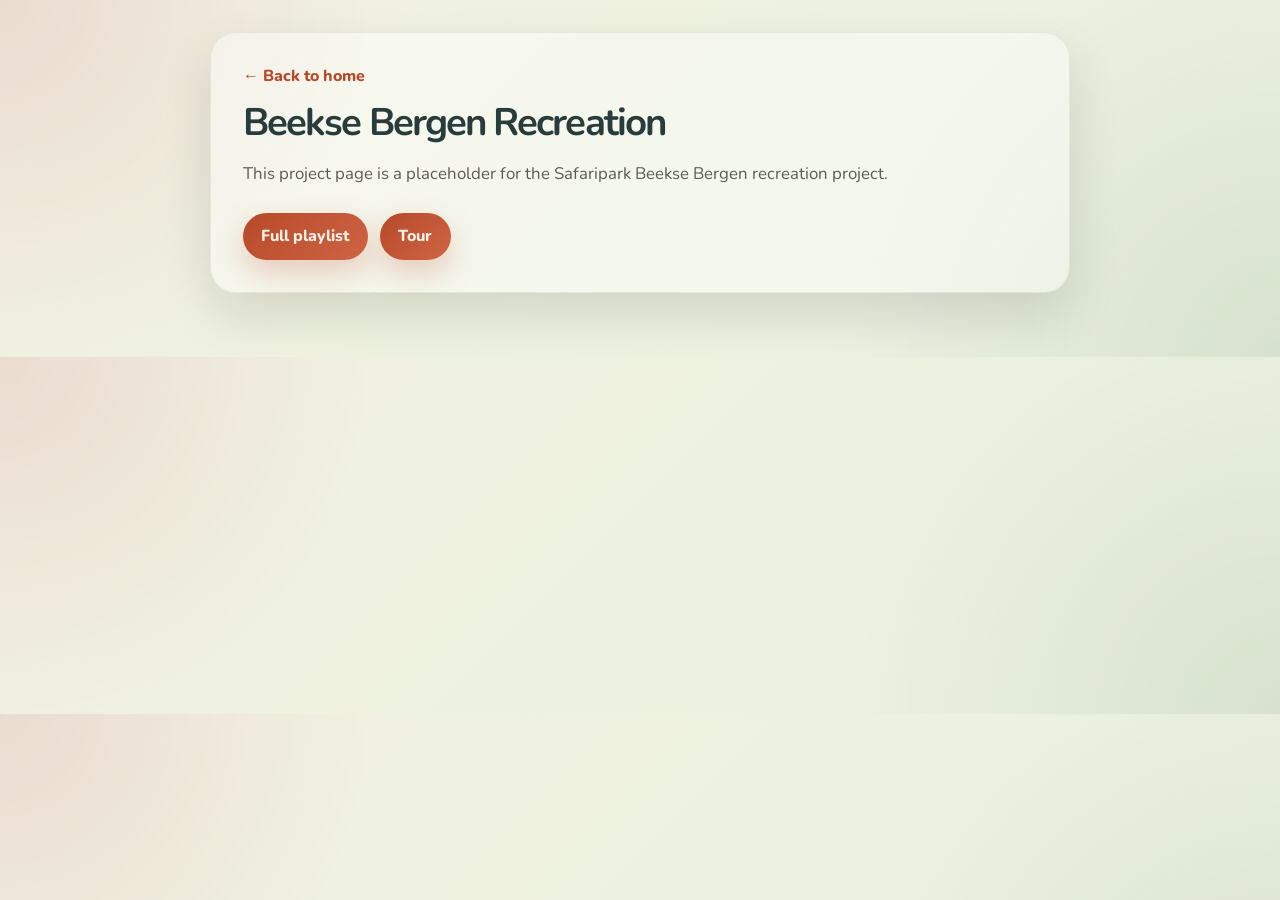
==== projects/beekse-bergen-recreation.html @ 46c1f96f "update home page" ====
<!DOCTYPE html>
<html lang="en">
<head>
  <meta charset="utf-8" />
  <meta name="viewport" content="width=device-width, initial-scale=1" />
  <title>Beekse Bergen Recreation | justGoron</title>
  <link rel="preconnect" href="https://fonts.googleapis.com" />
  <link rel="preconnect" href="https://fonts.gstatic.com" crossorigin />
  <link rel="stylesheet" href="https://fonts.googleapis.com/css2?family=Nunito:wght@400;600;700;800&display=swap" />
  <link rel="stylesheet" href="../homepage.css" />
  <style>
    body {
      padding: 2rem 1rem 4rem;
    }
    .project-page {
      width: min(860px, 100%);
      margin: 0 auto;
      background: rgba(255,255,255,0.42);
      border: 1px solid rgba(40, 61, 59, 0.08);
      border-radius: 26px;
      padding: 2rem;
      box-shadow: 0 22px 50px rgba(17, 13, 13, 0.12);
    }
    .project-page h1 {
      margin-top: 0;
      font-size: clamp(2.1rem, 3vw, 3.2rem);
      line-height: 1.05;
      color: var(--forest);
    }
    .project-page p {
      color: var(--muted);
      line-height: 1.7;
      font-size: 1.05rem;
    }
    .project-page .top-link {
      display: inline-block;
      margin-bottom: 1rem;
      color: var(--orange);
      font-weight: 800;
    }
    .project-actions {
      display: flex;
      flex-wrap: wrap;
      gap: 0.75rem;
      margin-top: 1.5rem;
    }
    .project-button {
      display: inline-flex;
      align-items: center;
      justify-content: center;
      padding: 0.8rem 1.15rem;
      border-radius: 999px;
      background: linear-gradient(135deg, var(--orange), #cf6546);
      color: var(--cream);
      font-weight: 800;
      text-decoration: none;
      box-shadow: 0 12px 30px rgba(182, 73, 40, 0.25);
    }
  </style>
</head>
<body>
  <main class="project-page">
    <a class="top-link" href="/">← Back to home</a>
    <h1>Beekse Bergen Recreation</h1>
    <p>This project page is a placeholder for the Safaripark Beekse Bergen recreation project.</p>

    <div class="project-actions">
      <a class="project-button" href="https://www.youtube.com/show/VLPL6W47aln8JRfRhiIuTHK9EhJ8jUyUhLyM?sbp=QAE%3D" target="_blank" rel="noopener">Full playlist</a>
      <a class="project-button" href="https://www.youtube.com/show/VLPL6W47aln8JRcGrnfgcb8IRd0iEql6ewTH?sbp=KgtNN3VXVWpkSkhmNEAB" target="_blank" rel="noopener">Tour</a>
    </div>
  </main>
</body>
</html>
---- homepage.css ----
:root {
  --orange: #B64928;
  --charcoal: #110D0D;
  --forest: #283D3B;
  --sage: #CACFA0;
  --green: #618B4A;
  --cream: #f7f2e8;
  --ink: #1d1a1a;
  --muted: #5e5a56;
  --shadow: 0 22px 50px rgba(17, 13, 13, 0.18);
}

* { box-sizing: border-box; }

html { scroll-behavior: smooth; }

body {
  margin: 0;
  font-family: "Nunito", "Segoe UI", sans-serif;
  background:
    radial-gradient(circle at top left, rgba(182, 73, 40, 0.12), transparent 28%),
    radial-gradient(circle at bottom right, rgba(97, 139, 74, 0.14), transparent 32%),
    linear-gradient(135deg, #f3f0e7 0%, #eef2df 40%, #eaf0e3 100%);
  color: var(--ink);
}

a { color: inherit; text-decoration: none; }

.site-home {
  min-height: 100vh;
  color: var(--forest);
}

.container {
  width: min(1180px, calc(100% - 2rem));
  margin: 0 auto;
}

.topbar {
  position: sticky;
  top: 0;
  z-index: 10;
  backdrop-filter: blur(12px);
  background: var(--orange);
  border-bottom: 1px solid rgba(40, 61, 59, 0.12);
}

.topbar-inner {
  display: flex;
  align-items: center;
  justify-content: space-between;
  gap: 1rem;
  padding: 1rem 0;
}

.brand {
  display: inline-flex;
  align-items: center;
  gap: 0.75rem;
  font-weight: 800;
  font-size: 1.1rem;
  letter-spacing: 0.08em;
  text-transform: uppercase;
  color: var(--forest);
}

.brand-mark {
  width: 2.5rem;
  height: 2.5rem;
  border-radius: 50%;
  display: grid;
  place-items: center;
  background: linear-gradient(135deg, var(--orange), #cb7756);
  box-shadow: inset 0 0 0 2px rgba(255,255,255,0.15);
  font-size: 1.1rem;
}

.brand-name {
  font-size: 1.2rem;
  letter-spacing: 0.1em;
  color: var(--cream);
}

.nav {
  display: flex;
  align-items: center;
  gap: 1.3rem;
  flex-wrap: wrap;
  color: var(--cream);
  font-weight: 700;
}

.nav a {
  opacity: 0.8;
  transition: opacity 0.2s ease;
}

.nav a:hover,
.nav a:focus-visible { opacity: 1; }

.button {
  display: inline-flex;
  align-items: center;
  justify-content: center;
  padding: 0.8rem 1.25rem;
  border-radius: 999px;
  font-weight: 800;
  transition: transform 0.15s ease, box-shadow 0.15s ease;
}

.button:hover,
.button:focus-visible {
  transform: translateY(-1px);
}

.button--primary {
  background: linear-gradient(135deg, var(--orange), #cf6546);
  color: var(--cream);
  box-shadow: 0 12px 30px rgba(182, 73, 40, 0.35);
}

.button--secondary {
  background: rgba(40, 61, 59, 0.06);
  color: var(--forest);
  border: 1px solid rgba(40, 61, 59, 0.2);
}

.button--topbar {
  background: linear-gradient(135deg, var(--orange), #cb7756);
  box-shadow: inset 0 0 0 2px rgba(255,255,255,0.15);
  color: var(--cream);
  border: 1px solid rgba(40, 61, 59, 0.15);
}

.hero {
  padding: 4.5rem 0 2.5rem;
}

.hero-shell {
  display: grid;
  grid-template-columns: 1.2fr 0.8fr;
  gap: 2.25rem;
  align-items: center;
}

.eyebrow {
  display: inline-block;
  margin: 0 0 1rem;
  padding: 0.45rem 0.8rem;
  border-radius: 999px;
  background: rgba(97, 139, 74, 0.12);
  border: 1px solid rgba(97, 139, 74, 0.15);
  color: var(--forest);
  font-weight: 800;
  letter-spacing: 0.12em;
  text-transform: uppercase;
  font-size: 0.72rem;
}

h1 {
  margin: 0;
  font-size: clamp(2.7rem, 4vw, 5rem);
  line-height: 0.96;
  letter-spacing: -0.05em;
  color: var(--forest);
}

.lead {
  max-width: 42rem;
  margin: 1.25rem 0 0;
  font-size: 1.12rem;
  line-height: 1.7;
  color: rgba(17, 13, 13, 0.75);
}

.cta-row {
  display: flex;
  flex-wrap: wrap;
  gap: 1rem;
  margin-top: 2rem;
}

.stats {
  list-style: none;
  padding: 0;
  margin: 2.25rem 0 0;
  display: grid;
  grid-template-columns: repeat(3, minmax(110px, 1fr));
  gap: 1rem;
}

.stats li {
  padding: 1rem 1.1rem;
  border-radius: 18px;
  background: rgba(255, 255, 255, 0.7);
  border: 1px solid rgba(40, 61, 59, 0.08);
  box-shadow: 0 10px 20px rgba(17, 13, 13, 0.06);
}

.stats strong {
  display: block;
  font-size: clamp(1.45rem, 2vw, 2rem);
  color: var(--forest);
  line-height: 1.1;
}

.stats span {
  display: block;
  margin-top: 0.2rem;
  color: rgba(17, 13, 13, 0.7);
  font-size: 0.82rem;
  letter-spacing: 0.08em;
  text-transform: uppercase;
}

.hero-card {
  display: flex;
  justify-content: center;
}

.feature-panel {
  width: min(100%, 430px);
  background: linear-gradient(180deg, rgba(255, 255, 255, 0.82), rgba(202, 207, 160, 0.28));
  border: 1px solid rgba(40, 61, 59, 0.08);
  border-radius: 26px;
  padding: 1.2rem;
  box-shadow: var(--shadow);
}

.mini-tag {
  color: var(--forest);
  font-weight: 800;
  letter-spacing: 0.14em;
  text-transform: uppercase;
  font-size: 0.7rem;
  margin-bottom: 0.7rem;
}

.mini-title {
  margin: 0;
  font-size: clamp(1.75rem, 2vw, 2.3rem);
  line-height: 1.1;
  color: var(--forest);
}

.thumb-placeholder {
  height: 220px;
  margin-top: 1.2rem;
  border-radius: 18px;
  background:
    linear-gradient(135deg, rgba(182, 73, 40, 0.9), rgba(97, 139, 74, 0.78)),
    url('data:image/svg+xml;utf8,<svg xmlns="http://www.w3.org/2000/svg" width="600" height="400" viewBox="0 0 600 400"><rect width="600" height="400" fill="rgba(17,13,13,0.24)"/><circle cx="300" cy="150" r="70" fill="rgba(247,242,232,0.18)"/><path d="M220 260 L380 260 L470 320 L130 320 Z" fill="rgba(247,242,232,0.12)"/></svg>');
  background-size: cover;
  background-position: center;
  display: grid;
  place-items: end center;
  padding: 1rem;
  color: var(--cream);
  font-weight: 800;
  letter-spacing: 0.08em;
  text-transform: uppercase;
  font-size: 0.72rem;
}

.meta-row {
  display: flex;
  justify-content: space-between;
  gap: 1rem;
  margin-top: 1rem;
  color: rgba(17, 13, 13, 0.72);
  font-size: 0.9rem;
}

.content {
  padding: 1.5rem 0 4rem;
}

.section {
  margin-top: 2rem;
  background: rgba(255, 255, 255, 0.42);
  border: 1px solid rgba(40, 61, 59, 0.08);
  border-radius: 26px;
  padding: 2rem;
}

.section-header {
  display: flex;
  align-items: end;
  justify-content: space-between;
  gap: 1rem;
  margin-bottom: 1.5rem;
}

.section-header h2 {
  margin: 0;
  font-size: clamp(1.8rem, 2vw, 2.6rem);
  letter-spacing: -0.04em;
  color: var(--forest);
}

.section-header a {
  color: var(--forest);
  font-weight: 800;
}

.feature-grid,
.video-grid,
.tour-grid {
  display: grid;
  grid-template-columns: repeat(3, minmax(0, 1fr));
  gap: 1.25rem;
}

.series-section {
  overflow: hidden;
}

.series-hero {
  margin-bottom: 1.5rem;
  padding: 1.4rem 1.5rem;
  border-radius: 20px;
  background: linear-gradient(135deg, rgba(182, 73, 40, 0.1), rgba(97, 139, 74, 0.12));
  border: 1px solid rgba(40, 61, 59, 0.08);
}

.series-hero--compact {
  display: flex;
  align-items: center;
  justify-content: space-between;
  gap: 1rem;
  flex-wrap: wrap;
}

.series-copy {
  flex: 1;
}

.series-copy p {
  margin: 0;
  color: var(--muted);
  line-height: 1.7;
  font-size: 1.04rem;
}

.series-actions {
  display: flex;
  flex-wrap: wrap;
  gap: 0.75rem;
  margin-top: 1rem;
}

.playlist-carousel-shell {
  display: grid;
  grid-template-columns: auto minmax(0, 1fr) auto;
  align-items: center;
  gap: 0.75rem;
}

.carousel-button {
  width: 2.8rem;
  height: 2.8rem;
  border: 1px solid rgba(40, 61, 59, 0.12);
  background: rgba(247, 242, 232, 0.96);
  border-radius: 50%;
  color: var(--forest);
  font-size: 1.4rem;
  font-weight: 800;
  cursor: pointer;
  box-shadow: 0 10px 20px rgba(17, 13, 13, 0.08);
}

.playlist-carousel {
  display: grid;
  grid-auto-flow: column;
  grid-auto-columns: minmax(220px, 28%);
  gap: 1rem;
  overflow-x: auto;
  padding: 0.2rem 0.1rem 0.6rem;
  scroll-snap-type: x proximity;
  scrollbar-width: thin;
}

.playlist-card {
  display: block;
  min-height: 100%;
  background: rgba(247, 242, 232, 0.96);
  border-radius: 18px;
  overflow: hidden;
  box-shadow: var(--shadow);
  scroll-snap-align: start;
  transition: transform 0.2s ease, box-shadow 0.2s ease;
}

.playlist-card:hover,
.playlist-card:focus-visible {
  transform: translateY(-2px);
  box-shadow: 0 18px 30px rgba(17, 13, 13, 0.18);
}

.playlist-card__thumb {
  display: block;
  width: 100%;
  aspect-ratio: 16 / 9;
  object-fit: cover;
  background: linear-gradient(135deg, rgba(182, 73, 40, 0.8), rgba(97, 139, 74, 0.8));
}

.playlist-card__meta {
  padding: 0.9rem 1rem 1rem;
}

.playlist-card__meta span {
  display: inline-block;
  margin-bottom: 0.35rem;
  font-size: 0.68rem;
  letter-spacing: 0.12em;
  text-transform: uppercase;
  color: var(--orange);
  font-weight: 800;
}

.playlist-card__meta strong {
  display: block;
  color: var(--ink);
  line-height: 1.4;
  font-size: 1rem;
}

.card {
  background: rgba(247, 242, 232, 0.94);
  color: var(--ink);
  border-radius: 20px;
  padding: 1.25rem;
  box-shadow: var(--shadow);
}

.tour-card {
  min-height: 100%;
}

.card-icon {
  display: inline-grid;
  place-items: center;
  width: 3rem;
  height: 3rem;
  border-radius: 12px;
  background: rgba(182, 73, 40, 0.12);
  color: var(--orange);
  font-size: 1.5rem;
  margin-bottom: 0.85rem;
}

.card h3 {
  margin: 0 0 0.5rem;
  font-size: 1.3rem;
}

.card p {
  margin: 0;
  color: var(--muted);
  line-height: 1.6;
}

.card-link {
  display: inline-block;
  margin-top: 1rem;
  color: var(--orange);
  font-weight: 700;
  text-decoration: none;
  transition: transform 0.2s ease;
}

.card-link:hover {
  transform: translateX(4px);
}

.video-card {
  display: flex;
  flex-direction: column;
  overflow: hidden;
  padding: 0;
  background: rgba(247, 242, 232, 0.96);
}

.video-thumb {
  height: 180px;
  background: linear-gradient(135deg, rgba(40, 61, 59, 0.8), rgba(97, 139, 74, 0.8));
  display: grid;
  place-items: center;
  color: var(--cream);
  font-weight: 800;
  letter-spacing: 0.08em;
  text-transform: uppercase;
  font-size: 0.7rem;
}

.video-copy {
  padding: 1rem 1rem 1.15rem;
}

.video-copy .label {
  display: inline-block;
  margin-bottom: 0.5rem;
  font-size: 0.72rem;
  font-weight: 800;
  letter-spacing: 0.1em;
  text-transform: uppercase;
  color: var(--orange);
}

.video-copy h3 {
  margin: 0 0 0.45rem;
  font-size: 1.25rem;
  line-height: 1.2;
  color: var(--ink);
}

.video-copy p {
  margin: 0;
  color: var(--muted);
  line-height: 1.5;
}

.card-links {
  margin-top: 0.9rem;
}

.text-link {
  color: var(--orange);
  font-weight: 800;
}

.tour-card {
  display: flex;
  flex-direction: column;
}

.tour-actions {
  margin-top: auto;
  padding-top: 1rem;
}

.about-grid {
  display: grid;
  grid-template-columns: 1.15fr 0.85fr;
  gap: 1.4rem;
  align-items: stretch;
}

.about-copy {
  background: rgba(247, 242, 232, 0.92);
  color: var(--ink);
  border-radius: 20px;
  padding: 1.5rem;
  box-shadow: var(--shadow);
}

.about-copy h3 {
  margin-top: 0;
  margin-bottom: 0.8rem;
  font-size: 2rem;
  line-height: 1.1;
}

.about-copy p {
  margin: 0 0 1rem;
  color: var(--muted);
  line-height: 1.7;
}

.about-list {
  list-style: none;
  padding: 0;
  margin: 1rem 0 0;
  display: grid;
  gap: 0.7rem;
}

.about-list li {
  display: flex;
  align-items: center;
  gap: 0.75rem;
  font-weight: 700;
  color: var(--forest);
}

.about-list li::before {
  content: "✓";
  display: inline-grid;
  place-items: center;
  width: 1.4rem;
  height: 1.4rem;
  border-radius: 50%;
  background: rgba(97, 139, 74, 0.14);
  color: var(--green);
  font-size: 0.86rem;
  font-weight: 900;
}

.quote-box {
  border-radius: 20px;
  background: linear-gradient(160deg, rgba(182, 73, 40, 0.95), rgba(40, 61, 59, 0.92));
  padding: 1.5rem;
  box-shadow: var(--shadow);
  display: flex;
  flex-direction: column;
  justify-content: space-between;
  gap: 1rem;
}

.quote-box p {
  margin: 0;
  color: var(--cream);
  font-size: 1.15rem;
  line-height: 1.7;
}

.quote-box strong {
  color: var(--sage);
  font-size: 0.82rem;
  text-transform: uppercase;
  letter-spacing: 0.12em;
}

.faq-grid {
  display: grid;
  grid-template-columns: repeat(2, 1fr);
  gap: 1rem;
}

.faq-item {
  background: rgba(247, 242, 232, 0.94);
  border-radius: 16px;
  padding: 1.25rem;
  border: 1px solid rgba(40, 61, 59, 0.08);
  cursor: pointer;
  transition: all 0.2s ease;
}

.faq-item--full {
  grid-column: 1 / -1;
}

.faq-item:hover {
  background: rgba(247, 242, 232, 1);
  box-shadow: 0 8px 24px rgba(17, 13, 13, 0.12);
}

.faq-item summary {
  list-style: none;
  font-weight: 700;
  color: var(--forest);
  user-select: none;
  padding-right: 1.5rem;
  position: relative;
}

.faq-item summary::before {
  content: "+";
  position: absolute;
  right: 0;
  width: 1.5rem;
  height: 1.5rem;
  display: flex;
  align-items: center;
  justify-content: center;
  font-weight: 800;
  color: var(--orange);
  transition: transform 0.2s ease;
}

.faq-item[open] summary::before {
  content: "−";
  transform: rotate(0);
}

.faq-item p {
  margin: 1rem 0 0;
  color: var(--muted);
  line-height: 1.6;
}

.faq-embed-wrap {
  margin-top: 1rem;
  overflow: hidden;
  border-radius: 16px;
  border: 1px solid rgba(40, 61, 59, 0.08);
  background: rgba(255, 255, 255, 0.4);
}

.faq-embed-wrap iframe {
  display: block;
  width: 100%;
  min-height: 320px;
  border: 0;
}

footer {
  padding: 0 0 3rem;
}

.footer-bar {
  display: flex;
  flex-wrap: wrap;
  align-items: center;
  justify-content: space-between;
  gap: 1rem;
  padding-top: 1.25rem;
  border-top: 1px solid rgba(40, 61, 59, 0.12);
  color: rgba(17, 13, 13, 0.7);
}

@media (max-width: 900px) {
  .hero-shell,
  .feature-grid,
  .video-grid,
  .tour-grid,
  .about-grid,
  .faq-grid {
    grid-template-columns: 1fr;
  }

  .playlist-carousel {
    grid-auto-columns: minmax(230px, 72%);
  }

  .topbar-inner {
    flex-wrap: wrap;
  }

  .nav {
    width: 100%;
    justify-content: center;
  }
}

@media (max-width: 560px) {
  .topbar-inner {
    justify-content: center;
  }

  .section {
    padding: 1.25rem;
  }

  .stats {
    grid-template-columns: 1fr;
  }

  .cta-row {
    flex-direction: column;
    align-items: stretch;
  }

  .button {
    width: 100%;
  }
}
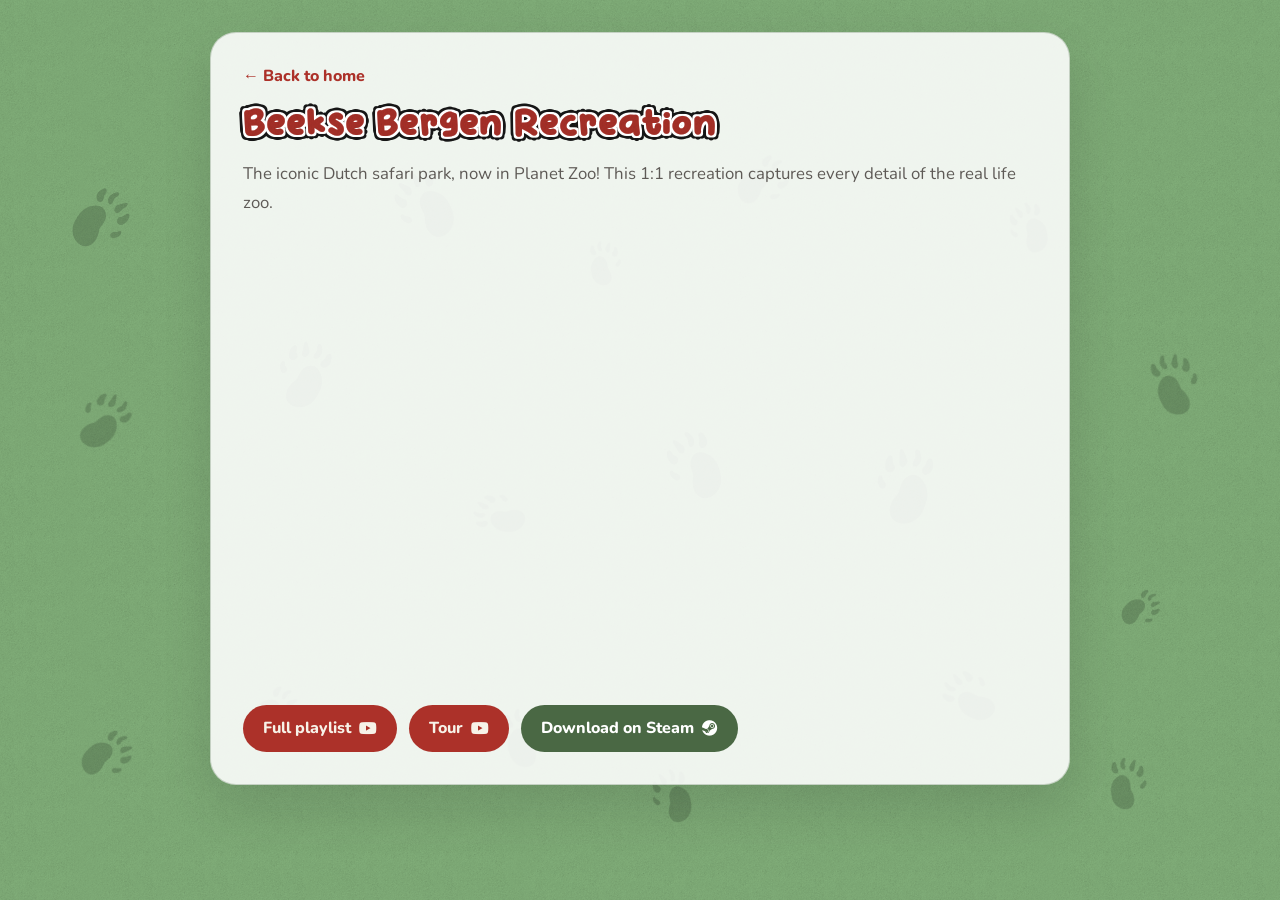
==== commit 386706d2: "complete overhaul & implement rebranding" ====
--- a/projects/beekse-bergen-recreation.html
+++ b/projects/beekse-bergen-recreation.html
@@ -7,7 +7,9 @@
   <link rel="preconnect" href="https://fonts.googleapis.com" />
   <link rel="preconnect" href="https://fonts.gstatic.com" crossorigin />
   <link rel="stylesheet" href="https://fonts.googleapis.com/css2?family=Nunito:wght@400;600;700;800&display=swap" />
+  <link rel="stylesheet" href="https://cdnjs.cloudflare.com/ajax/libs/font-awesome/6.7.2/css/all.min.css" />
   <link rel="stylesheet" href="../homepage.css" />
+    <link rel="icon" type="image/png" href="../Website Assets/Profile Pic V3 - 2000px.png" />
   <style>
     body {
       padding: 2rem 1rem 4rem;
@@ -15,8 +17,8 @@
     .project-page {
       width: min(860px, 100%);
       margin: 0 auto;
-      background: rgba(255,255,255,0.42);
-      border: 1px solid rgba(40, 61, 59, 0.08);
+      background: rgba(255,255,255,0.88);
+      border: 1px solid rgba(74, 104, 68, 0.25);
       border-radius: 26px;
       padding: 2rem;
       box-shadow: 0 22px 50px rgba(17, 13, 13, 0.12);
@@ -25,12 +27,19 @@
       margin-top: 0;
       font-size: clamp(2.1rem, 3vw, 3.2rem);
       line-height: 1.05;
-      color: var(--forest);
+      color: var(--orange);
     }
     .project-page p {
       color: var(--muted);
       line-height: 1.7;
       font-size: 1.05rem;
+    }
+    .project-video {
+      display: block;
+      width: 100%;
+      aspect-ratio: 16 / 9;
+      border: 0;
+      border-radius: 12px;
     }
     .project-page .top-link {
       display: inline-block;
@@ -44,30 +53,30 @@
       gap: 0.75rem;
       margin-top: 1.5rem;
     }
-    .project-button {
-      display: inline-flex;
-      align-items: center;
-      justify-content: center;
-      padding: 0.8rem 1.15rem;
-      border-radius: 999px;
-      background: linear-gradient(135deg, var(--orange), #cf6546);
-      color: var(--cream);
-      font-weight: 800;
-      text-decoration: none;
-      box-shadow: 0 12px 30px rgba(182, 73, 40, 0.25);
+    .button--steam {
+      gap: 0.5rem;
+      background: var(--forest);
+      color: #fff;
+    }
+    .button--steam:hover,
+    .button--steam:focus-visible {
+      background: #395335;
     }
   </style>
 </head>
 <body>
   <main class="project-page">
     <a class="top-link" href="/">← Back to home</a>
-    <h1>Beekse Bergen Recreation</h1>
-    <p>This project page is a placeholder for the Safaripark Beekse Bergen recreation project.</p>
+    <h1><span class="title-ink" data-title="Beekse Bergen Recreation">Beekse Bergen Recreation</span></h1>
+    <p>The iconic Dutch safari park, now in Planet Zoo! This 1:1 recreation captures every detail of the real life zoo.</p>
+    <iframe class="project-video" src="https://www.youtube-nocookie.com/embed/M2K5gwHnaXI" title="Beekse Bergen Recreation video" loading="lazy" allow="accelerometer; autoplay; clipboard-write; encrypted-media; gyroscope; picture-in-picture; web-share" allowfullscreen></iframe>
 
     <div class="project-actions">
-      <a class="project-button" href="https://www.youtube.com/show/VLPL6W47aln8JRfRhiIuTHK9EhJ8jUyUhLyM?sbp=QAE%3D" target="_blank" rel="noopener">Full playlist</a>
-      <a class="project-button" href="https://www.youtube.com/show/VLPL6W47aln8JRcGrnfgcb8IRd0iEql6ewTH?sbp=KgtNN3VXVWpkSkhmNEAB" target="_blank" rel="noopener">Tour</a>
+      <a class="button button--primary button--playlist" href="https://www.youtube.com/show/VLPL6W47aln8JRfRhiIuTHK9EhJ8jUyUhLyM?sbp=QAE%3D" target="_blank" rel="noopener">Full playlist <i class="fa-brands fa-youtube" aria-hidden="true"></i></a>
+      <a class="button button--primary button--playlist" href="https://www.youtube.com/show/VLPL6W47aln8JRcGrnfgcb8IRd0iEql6ewTH?sbp=KgtNN3VXVWpkSkhmNEAB" target="_blank" rel="noopener">Tour <i class="fa-brands fa-youtube" aria-hidden="true"></i></a>
+      <a class="button button--steam" href="https://steamcommunity.com/sharedfiles/filedetails/?id=3585043995" target="_blank" rel="noopener noreferrer">Download on Steam <i class="fa-brands fa-steam" aria-hidden="true"></i></a>
     </div>
   </main>
+  <script src="../pawprints.js"></script>
 </body>
 </html>
--- a/homepage.css
+++ b/homepage.css
@@ -1,9 +1,16 @@
+@font-face {
+  font-family: "Mat Saleh";
+  src: url("Website Assets/Mat Saleh.ttf") format("truetype");
+  font-display: swap;
+}
+
 :root {
-  --orange: #B64928;
+  --orange: #ac3129;
   --charcoal: #110D0D;
-  --forest: #283D3B;
+  --forest: #4a6844;
   --sage: #CACFA0;
-  --green: #618B4A;
+  --green: #83b17b;
+  --title-border: #161616;
   --cream: #f7f2e8;
   --ink: #1d1a1a;
   --muted: #5e5a56;
@@ -12,23 +19,93 @@
 
 * { box-sizing: border-box; }
 
-html { scroll-behavior: smooth; }
+html {
+  scroll-behavior: smooth;
+  scroll-padding-top: var(--header-scroll-offset, 10rem);
+  background-color: var(--forest);
+  overscroll-behavior-y: none;
+}
 
 body {
   margin: 0;
+  min-height: 100vh;
+  position: relative;
+  isolation: isolate;
   font-family: "Nunito", "Segoe UI", sans-serif;
-  background:
-    radial-gradient(circle at top left, rgba(182, 73, 40, 0.12), transparent 28%),
-    radial-gradient(circle at bottom right, rgba(97, 139, 74, 0.14), transparent 32%),
-    linear-gradient(135deg, #f3f0e7 0%, #eef2df 40%, #eaf0e3 100%);
+  background-color: var(--green);
+  background-image: url("Website Assets/Background Texture tiled.jpg");
+  background-repeat: repeat;
+  background-size: 960px 540px;
+  background-blend-mode: multiply;
   color: var(--ink);
+}
+
+body > main, body > footer {
+  position: relative;
+  z-index: 1;
+}
+
+.paw-pattern {
+  position: absolute;
+  inset: 0;
+  overflow: hidden;
+  pointer-events: none;
+  z-index: 0;
+}
+
+.paw-pattern span {
+  position: absolute;
+  width: var(--paw-size);
+  aspect-ratio: 1;
+  background: url("Website Assets/Red Panda Pawprint.png") center / contain no-repeat;
+  opacity: 0.17;
+  transform: translate(-50%, -50%) rotate(var(--paw-rotation)) scaleX(var(--paw-flip));
+}
+
+h1, h2, .brand-name {
+  font-family: "Mat Saleh", "Nunito", sans-serif;
+  font-weight: normal;
+  letter-spacing: 0;
+  color: var(--orange);
+  text-shadow:
+    2px 0 white, -2px 0 white, 0 2px white, 0 -2px white,
+    2px 2px white, -2px 2px white, 2px -2px white, -2px -2px white,
+    5px 0 var(--title-border), -5px 0 var(--title-border),
+    0 5px var(--title-border), 0 -5px var(--title-border),
+    4px 4px var(--title-border), -4px 4px var(--title-border),
+    4px -4px var(--title-border), -4px -4px var(--title-border);
+}
+
+.title-ink {
+  display: inline-block;
+  position: relative;
+  max-width: 100%;
+  vertical-align: top;
+}
+
+@supports (background-clip: text) {
+  .title-ink::after {
+    content: attr(data-title);
+    position: absolute;
+    inset: 0;
+    text-shadow: none;
+    background-color: var(--orange);
+    background-image: linear-gradient(var(--orange), var(--orange)), url("Website Assets/Background Texture tiled.jpg");
+    background-repeat: repeat;
+    background-size: 960px 540px;
+    background-blend-mode: multiply;
+    background-clip: text;
+    -webkit-background-clip: text;
+    -webkit-text-fill-color: transparent;
+    pointer-events: none;
+  }
 }
 
 a { color: inherit; text-decoration: none; }
 
 .site-home {
   min-height: 100vh;
-  color: var(--forest);
+  color: var(--cream);
 }
 
 .container {
@@ -41,8 +118,13 @@
   top: 0;
   z-index: 10;
   backdrop-filter: blur(12px);
-  background: var(--orange);
-  border-bottom: 1px solid rgba(40, 61, 59, 0.12);
+  background-color: var(--forest);
+  background-image: url("Website Assets/Background Texture tiled.jpg");
+  background-repeat: repeat;
+  background-size: 960px 540px;
+  background-blend-mode: multiply;
+  border-bottom: 1px solid rgba(74, 104, 68, 0.5);
+  box-shadow: 0 5px 16px rgba(22, 22, 22, 0.16);
 }
 
 .topbar-inner {
@@ -50,44 +132,47 @@
   align-items: center;
   justify-content: space-between;
   gap: 1rem;
-  padding: 1rem 0;
+  padding: 0.675rem 0;
 }
 
 .brand {
   display: inline-flex;
   align-items: center;
   gap: 0.75rem;
-  font-weight: 800;
-  font-size: 1.1rem;
-  letter-spacing: 0.08em;
-  text-transform: uppercase;
-  color: var(--forest);
-}
-
-.brand-mark {
-  width: 2.5rem;
-  height: 2.5rem;
-  border-radius: 50%;
-  display: grid;
-  place-items: center;
-  background: linear-gradient(135deg, var(--orange), #cb7756);
-  box-shadow: inset 0 0 0 2px rgba(255,255,255,0.15);
-  font-size: 1.1rem;
+}
+
+.brand-image {
+  width: 5.25rem;
+  height: 5.25rem;
+  object-fit: contain;
+  flex: none;
 }
 
 .brand-name {
-  font-size: 1.2rem;
-  letter-spacing: 0.1em;
-  color: var(--cream);
+  font-size: 3.6rem;
+  line-height: 1.2;
+}
+
+.header-menu {
+  display: flex;
+  flex: 1;
+  align-items: center;
+  justify-content: space-between;
+  gap: 1rem;
+  margin-left: auto;
+}
+
+.menu-toggle {
+  display: none;
 }
 
 .nav {
   display: flex;
   align-items: center;
   gap: 1.3rem;
-  flex-wrap: wrap;
-  color: var(--cream);
-  font-weight: 700;
+  color: #fff;
+  font-family: "Mat Saleh", "Nunito", sans-serif;
+  font-size: 1.3rem;
 }
 
 .nav a {
@@ -97,6 +182,35 @@
 
 .nav a:hover,
 .nav a:focus-visible { opacity: 1; }
+
+.header-menu .menu-only {
+  display: none;
+}
+
+.social-links {
+  display: flex;
+  align-items: center;
+  gap: 0.5rem;
+}
+
+.social-links a {
+  display: grid;
+  place-items: center;
+  width: 2.75rem;
+  height: 2.75rem;
+  flex: none;
+  border: 1px solid rgba(255, 255, 255, 0.4);
+  border-radius: 6px;
+  background: rgba(255, 255, 255, 0.1);
+  color: #fff;
+  font-size: 1.5rem;
+  transition: background-color 0.2s ease;
+}
+
+.social-links a:hover,
+.social-links a:focus-visible {
+  background: var(--orange);
+}
 
 .button {
   display: inline-flex;
@@ -114,33 +228,39 @@
 }
 
 .button--primary {
-  background: linear-gradient(135deg, var(--orange), #cf6546);
+  background: var(--orange);
   color: var(--cream);
-  box-shadow: 0 12px 30px rgba(182, 73, 40, 0.35);
+  box-shadow: 0 12px 30px rgba(172, 49, 41, 0.35);
+}
+
+.button--playlist {
+  gap: 0.5rem;
+  box-shadow: none;
 }
 
 .button--secondary {
-  background: rgba(40, 61, 59, 0.06);
+  background: rgba(74, 104, 68, 0.06);
   color: var(--forest);
-  border: 1px solid rgba(40, 61, 59, 0.2);
-}
-
-.button--topbar {
-  background: linear-gradient(135deg, var(--orange), #cb7756);
-  box-shadow: inset 0 0 0 2px rgba(255,255,255,0.15);
-  color: var(--cream);
-  border: 1px solid rgba(40, 61, 59, 0.15);
+  border: 1px solid rgba(74, 104, 68, 0.2);
 }
 
 .hero {
-  padding: 4.5rem 0 2.5rem;
+  padding: 4.5rem 0 0;
 }
 
 .hero-shell {
   display: grid;
   grid-template-columns: 1.2fr 0.8fr;
   gap: 2.25rem;
-  align-items: center;
+  align-items: start;
+}
+
+.hero-photo {
+  display: block;
+  width: 100%;
+  height: auto;
+  border-radius: 20px;
+  transform: scaleX(-1);
 }
 
 .eyebrow {
@@ -148,8 +268,8 @@
   margin: 0 0 1rem;
   padding: 0.45rem 0.8rem;
   border-radius: 999px;
-  background: rgba(97, 139, 74, 0.12);
-  border: 1px solid rgba(97, 139, 74, 0.15);
+  background: rgba(74, 104, 68, 0.12);
+  border: 1px solid rgba(74, 104, 68, 0.15);
   color: var(--forest);
   font-weight: 800;
   letter-spacing: 0.12em;
@@ -161,8 +281,14 @@
   margin: 0;
   font-size: clamp(2.7rem, 4vw, 5rem);
   line-height: 0.96;
-  letter-spacing: -0.05em;
-  color: var(--forest);
+}
+
+.hero h1 {
+  font-family: "Nunito", sans-serif;
+  font-weight: 800;
+  color: #fff;
+  text-shadow: none;
+  line-height: 1.1;
 }
 
 .lead {
@@ -170,7 +296,8 @@
   margin: 1.25rem 0 0;
   font-size: 1.12rem;
   line-height: 1.7;
-  color: rgba(17, 13, 13, 0.75);
+  color: #fff;
+  font-weight: 700;
 }
 
 .cta-row {
@@ -193,7 +320,7 @@
   padding: 1rem 1.1rem;
   border-radius: 18px;
   background: rgba(255, 255, 255, 0.7);
-  border: 1px solid rgba(40, 61, 59, 0.08);
+  border: 1px solid rgba(74, 104, 68, 0.18);
   box-shadow: 0 10px 20px rgba(17, 13, 13, 0.06);
 }
 
@@ -221,7 +348,7 @@
 .feature-panel {
   width: min(100%, 430px);
   background: linear-gradient(180deg, rgba(255, 255, 255, 0.82), rgba(202, 207, 160, 0.28));
-  border: 1px solid rgba(40, 61, 59, 0.08);
+  border: 1px solid rgba(74, 104, 68, 0.18);
   border-radius: 26px;
   padding: 1.2rem;
   box-shadow: var(--shadow);
@@ -248,7 +375,7 @@
   margin-top: 1.2rem;
   border-radius: 18px;
   background:
-    linear-gradient(135deg, rgba(182, 73, 40, 0.9), rgba(97, 139, 74, 0.78)),
+    linear-gradient(135deg, rgba(74, 104, 68, 0.9), rgba(131, 177, 123, 0.78)),
     url('data:image/svg+xml;utf8,<svg xmlns="http://www.w3.org/2000/svg" width="600" height="400" viewBox="0 0 600 400"><rect width="600" height="400" fill="rgba(17,13,13,0.24)"/><circle cx="300" cy="150" r="70" fill="rgba(247,242,232,0.18)"/><path d="M220 260 L380 260 L470 320 L130 320 Z" fill="rgba(247,242,232,0.12)"/></svg>');
   background-size: cover;
   background-position: center;
@@ -272,35 +399,74 @@
 }
 
 .content {
-  padding: 1.5rem 0 4rem;
+  padding: 0 0 4rem;
+}
+
+.content > .section-block:first-child {
+  margin-top: 1rem;
 }
 
 .section {
+  position: relative;
+  isolation: isolate;
   margin-top: 2rem;
-  background: rgba(255, 255, 255, 0.42);
-  border: 1px solid rgba(40, 61, 59, 0.08);
+  background: rgba(255, 255, 255, 0.75);
+  border: 1px solid rgba(74, 104, 68, 0.25);
   border-radius: 26px;
   padding: 2rem;
 }
 
-.section-header {
-  display: flex;
-  align-items: end;
-  justify-content: space-between;
-  gap: 1rem;
-  margin-bottom: 1.5rem;
-}
-
-.section-header h2 {
+.section::before {
+  content: "";
+  position: absolute;
+  inset: 0;
+  z-index: -1;
+  border-radius: inherit;
+  background: url("Website Assets/Background Texture tiled.jpg") repeat 0 0 / 960px 540px;
+  mix-blend-mode: multiply;
+  opacity: 0.15;
+  pointer-events: none;
+}
+
+.section-block {
+  margin-top: 2rem;
+}
+
+.section-block > h2 {
+  position: relative;
+  isolation: isolate;
+  overflow: hidden;
+  top: 26px;
+  z-index: 1;
+  width: max-content;
+  max-width: 100%;
   margin: 0;
-  font-size: clamp(1.8rem, 2vw, 2.6rem);
-  letter-spacing: -0.04em;
-  color: var(--forest);
-}
-
-.section-header a {
-  color: var(--forest);
-  font-weight: 800;
+  padding: 1.15rem 2rem;
+  border-radius: 26px;
+  background-color: var(--forest);
+  background-image: url("Website Assets/Background Texture tiled.jpg");
+  background-repeat: repeat;
+  background-size: 960px 540px;
+  background-blend-mode: multiply;
+  font-size: clamp(2rem, 3vw, 3rem);
+  line-height: 1.1;
+}
+
+.section-block > h2 .title-paw {
+  position: absolute;
+  z-index: -1;
+  width: var(--paw-size);
+  aspect-ratio: 1;
+  background: url("Website Assets/Red Panda Pawprint.png") center / contain no-repeat;
+  opacity: 0.13;
+  pointer-events: none;
+  transform: translate(-50%, -50%) rotate(var(--paw-rotation)) scaleX(var(--paw-flip));
+}
+
+.section-block > .section {
+  margin-top: 0;
+  padding-top: calc(2rem + 26px);
+  border-top-left-radius: 0;
 }
 
 .feature-grid,
@@ -311,6 +477,10 @@
   gap: 1.25rem;
 }
 
+.video-grid {
+  grid-template-columns: repeat(auto-fit, minmax(230px, 1fr));
+}
+
 .series-section {
   overflow: hidden;
 }
@@ -319,16 +489,73 @@
   margin-bottom: 1.5rem;
   padding: 1.4rem 1.5rem;
   border-radius: 20px;
-  background: linear-gradient(135deg, rgba(182, 73, 40, 0.1), rgba(97, 139, 74, 0.12));
-  border: 1px solid rgba(40, 61, 59, 0.08);
-}
-
-.series-hero--compact {
-  display: flex;
-  align-items: center;
-  justify-content: space-between;
-  gap: 1rem;
-  flex-wrap: wrap;
+  background: linear-gradient(135deg, rgba(74, 104, 68, 0.1), rgba(131, 177, 123, 0.12));
+  border: 1px solid rgba(74, 104, 68, 0.18);
+}
+
+.wild-layout {
+  display: grid;
+  grid-template-columns: repeat(2, minmax(0, 1fr));
+  column-gap: 1.5rem;
+  align-items: start;
+}
+
+.wild-layout > p {
+  margin: 0;
+  color: var(--muted);
+  line-height: 1.7;
+  font-size: 1.04rem;
+}
+
+.wild-feature {
+  display: block;
+  position: relative;
+  overflow: hidden;
+  aspect-ratio: 16 / 9;
+  border-radius: 20px;
+  color: #fff;
+}
+
+.wild-feature img {
+  display: block;
+  width: 100%;
+  height: 100%;
+  object-fit: cover;
+}
+
+.wild-feature::after {
+  content: "";
+  position: absolute;
+  inset: 0;
+  background: linear-gradient(transparent 45%, rgba(22, 22, 22, 0.8));
+  opacity: 0;
+  transition: opacity 0.2s ease;
+}
+
+.wild-feature__caption {
+  position: absolute;
+  z-index: 1;
+  bottom: 1.5rem;
+  left: 1.5rem;
+  right: 1.5rem;
+  font-family: "Mat Saleh", "Nunito", sans-serif;
+  font-size: clamp(1.5rem, 3vw, 2.5rem);
+  opacity: 0;
+  transition: opacity 0.2s ease;
+}
+
+.wild-feature:hover::after,
+.wild-feature:hover .wild-feature__caption,
+.wild-feature:focus-visible::after,
+.wild-feature:focus-visible .wild-feature__caption {
+  opacity: 1;
+}
+
+@media (hover: none) {
+  .wild-feature::after,
+  .wild-feature__caption {
+    opacity: 1;
+  }
 }
 
 .series-copy {
@@ -359,7 +586,7 @@
 .carousel-button {
   width: 2.8rem;
   height: 2.8rem;
-  border: 1px solid rgba(40, 61, 59, 0.12);
+  border: 1px solid rgba(74, 104, 68, 0.2);
   background: rgba(247, 242, 232, 0.96);
   border-radius: 50%;
   color: var(--forest);
@@ -380,6 +607,10 @@
   scrollbar-width: thin;
 }
 
+.playlist-carousel__error {
+  color: var(--orange);
+}
+
 .playlist-card {
   display: block;
   min-height: 100%;
@@ -402,7 +633,7 @@
   width: 100%;
   aspect-ratio: 16 / 9;
   object-fit: cover;
-  background: linear-gradient(135deg, rgba(182, 73, 40, 0.8), rgba(97, 139, 74, 0.8));
+  background: linear-gradient(135deg, rgba(74, 104, 68, 0.8), rgba(131, 177, 123, 0.8));
 }
 
 .playlist-card__meta {
@@ -436,6 +667,9 @@
 
 .tour-card {
   min-height: 100%;
+  background: rgba(255, 255, 255, 0.25);
+  border: 1px solid rgba(74, 104, 68, 0.18);
+  box-shadow: none;
 }
 
 .card-icon {
@@ -444,7 +678,7 @@
   width: 3rem;
   height: 3rem;
   border-radius: 12px;
-  background: rgba(182, 73, 40, 0.12);
+  background: rgba(172, 49, 41, 0.12);
   color: var(--orange);
   font-size: 1.5rem;
   margin-bottom: 0.85rem;
@@ -479,19 +713,16 @@
   flex-direction: column;
   overflow: hidden;
   padding: 0;
-  background: rgba(247, 242, 232, 0.96);
+  background: var(--white);
 }
 
 .video-thumb {
-  height: 180px;
-  background: linear-gradient(135deg, rgba(40, 61, 59, 0.8), rgba(97, 139, 74, 0.8));
-  display: grid;
-  place-items: center;
-  color: var(--cream);
-  font-weight: 800;
-  letter-spacing: 0.08em;
-  text-transform: uppercase;
-  font-size: 0.7rem;
+  display: block;
+  width: 100%;
+  height: auto;
+  aspect-ratio: 16 / 9;
+  object-fit: cover;
+  background: var(--forest);
 }
 
 .video-copy {
@@ -512,7 +743,6 @@
   margin: 0 0 0.45rem;
   font-size: 1.25rem;
   line-height: 1.2;
-  color: var(--ink);
 }
 
 .video-copy p {
@@ -542,27 +772,16 @@
 
 .about-grid {
   display: grid;
-  grid-template-columns: 1.15fr 0.85fr;
-  gap: 1.4rem;
+  grid-template-columns: minmax(0, 1fr) minmax(0, 330px);
+  column-gap: 1.4rem;
   align-items: stretch;
 }
 
-.about-copy {
-  background: rgba(247, 242, 232, 0.92);
-  color: var(--ink);
-  border-radius: 20px;
-  padding: 1.5rem;
-  box-shadow: var(--shadow);
-}
-
-.about-copy h3 {
-  margin-top: 0;
-  margin-bottom: 0.8rem;
-  font-size: 2rem;
-  line-height: 1.1;
-}
-
-.about-copy p {
+.about-grid > :not(.about-photo) {
+  grid-column: 1;
+}
+
+.about-grid > p {
   margin: 0 0 1rem;
   color: var(--muted);
   line-height: 1.7;
@@ -591,35 +810,22 @@
   width: 1.4rem;
   height: 1.4rem;
   border-radius: 50%;
-  background: rgba(97, 139, 74, 0.14);
-  color: var(--green);
+  background: rgba(131, 177, 123, 0.14);
+  color: var(--forest);
   font-size: 0.86rem;
   font-weight: 900;
 }
 
-.quote-box {
+.about-photo {
+  display: block;
+  grid-column: 2;
+  grid-row: 1 / span 3;
+  width: 100%;
+  height: 100%;
+  aspect-ratio: 3 / 4;
+  object-fit: cover;
   border-radius: 20px;
-  background: linear-gradient(160deg, rgba(182, 73, 40, 0.95), rgba(40, 61, 59, 0.92));
-  padding: 1.5rem;
   box-shadow: var(--shadow);
-  display: flex;
-  flex-direction: column;
-  justify-content: space-between;
-  gap: 1rem;
-}
-
-.quote-box p {
-  margin: 0;
-  color: var(--cream);
-  font-size: 1.15rem;
-  line-height: 1.7;
-}
-
-.quote-box strong {
-  color: var(--sage);
-  font-size: 0.82rem;
-  text-transform: uppercase;
-  letter-spacing: 0.12em;
 }
 
 .faq-grid {
@@ -629,10 +835,10 @@
 }
 
 .faq-item {
-  background: rgba(247, 242, 232, 0.94);
+  background: transparent;
   border-radius: 16px;
   padding: 1.25rem;
-  border: 1px solid rgba(40, 61, 59, 0.08);
+  border: 1px solid rgba(74, 104, 68, 0.18);
   cursor: pointer;
   transition: all 0.2s ease;
 }
@@ -641,8 +847,8 @@
   grid-column: 1 / -1;
 }
 
-.faq-item:hover {
-  background: rgba(247, 242, 232, 1);
+.faq-item:hover,
+.faq-item:focus-within {
   box-shadow: 0 8px 24px rgba(17, 13, 13, 0.12);
 }
 
@@ -680,11 +886,16 @@
   line-height: 1.6;
 }
 
+.faq-item li,
+.faq-item b {
+  color: var(--muted);
+}
+
 .faq-embed-wrap {
   margin-top: 1rem;
   overflow: hidden;
   border-radius: 16px;
-  border: 1px solid rgba(40, 61, 59, 0.08);
+  border: 1px solid rgba(74, 104, 68, 0.18);
   background: rgba(255, 255, 255, 0.4);
 }
 
@@ -697,6 +908,7 @@
 
 footer {
   padding: 0 0 3rem;
+  background: linear-gradient(to top, var(--title-border), var(--forest));
 }
 
 .footer-bar {
@@ -706,41 +918,125 @@
   justify-content: space-between;
   gap: 1rem;
   padding-top: 1.25rem;
-  border-top: 1px solid rgba(40, 61, 59, 0.12);
-  color: rgba(17, 13, 13, 0.7);
+  border-top: 1px solid rgba(255, 255, 255, 0.25);
+  color: #fff;
+}
+
+.footer-bar .nav a {
+  opacity: 1;
+}
+
+@media (max-width: 1100px) {
+  .menu-toggle {
+    display: grid;
+    place-items: center;
+    width: 2.75rem;
+    height: 2.75rem;
+    flex: none;
+    border: 1px solid rgba(255, 255, 255, 0.4);
+    border-radius: 6px;
+    background: transparent;
+    color: #fff;
+    font-size: 1.5rem;
+    cursor: pointer;
+  }
+
+  .menu-toggle .fa-xmark,
+  .menu-toggle[aria-expanded="true"] .fa-bars {
+    display: none;
+  }
+
+  .menu-toggle[aria-expanded="true"] .fa-xmark {
+    display: block;
+  }
+
+  .header-menu {
+    display: none;
+    position: absolute;
+    top: 100%;
+    left: 0;
+    right: 0;
+    padding: 1rem max(1rem, calc((100% - 1180px) / 2));
+    background-color: var(--forest);
+    background-image: url("Website Assets/Background Texture tiled.jpg");
+    background-repeat: repeat;
+    background-size: 960px 540px;
+    background-blend-mode: multiply;
+    box-shadow: 0 8px 16px rgba(22, 22, 22, 0.16);
+  }
+
+  .header-menu.is-open {
+    display: block;
+  }
+
+  .header-menu .nav {
+    flex-direction: column;
+    align-items: flex-start;
+    gap: 0.75rem;
+  }
+
+  .header-menu .menu-only {
+    display: block;
+  }
+
+  .header-menu .social-links {
+    margin-top: 1rem;
+  }
 }
 
 @media (max-width: 900px) {
   .hero-shell,
   .feature-grid,
-  .video-grid,
   .tour-grid,
   .about-grid,
   .faq-grid {
     grid-template-columns: 1fr;
   }
 
+  .hero-photo {
+    width: min(100%, 520px);
+    justify-self: end;
+  }
+
+  .about-photo {
+    grid-column: 1;
+    grid-row: auto;
+    width: min(100%, 330px);
+    height: auto;
+    justify-self: center;
+  }
+
   .playlist-carousel {
     grid-auto-columns: minmax(230px, 72%);
   }
 
-  .topbar-inner {
-    flex-wrap: wrap;
-  }
-
-  .nav {
-    width: 100%;
-    justify-content: center;
-  }
 }
 
 @media (max-width: 560px) {
-  .topbar-inner {
-    justify-content: center;
+  .wild-layout {
+    grid-template-columns: 1fr;
+    row-gap: 1rem;
+  }
+
+  .brand-image {
+    width: 4.5rem;
+    height: 4.5rem;
+  }
+
+  .brand-name {
+    font-size: 2.6rem;
   }
 
   .section {
     padding: 1.25rem;
+  }
+
+  .section-block > h2 {
+    padding: 1rem 1.25rem;
+  }
+
+  .section-block > .section {
+    padding-top: calc(1.25rem + 26px);
   }
 
   .stats {
@@ -756,3 +1052,14 @@
     width: 100%;
   }
 }
+
+@media (max-width: 380px) {
+  .brand-image {
+    width: 3.25rem;
+    height: 3.25rem;
+  }
+
+  .brand-name {
+    font-size: 2rem;
+  }
+}
